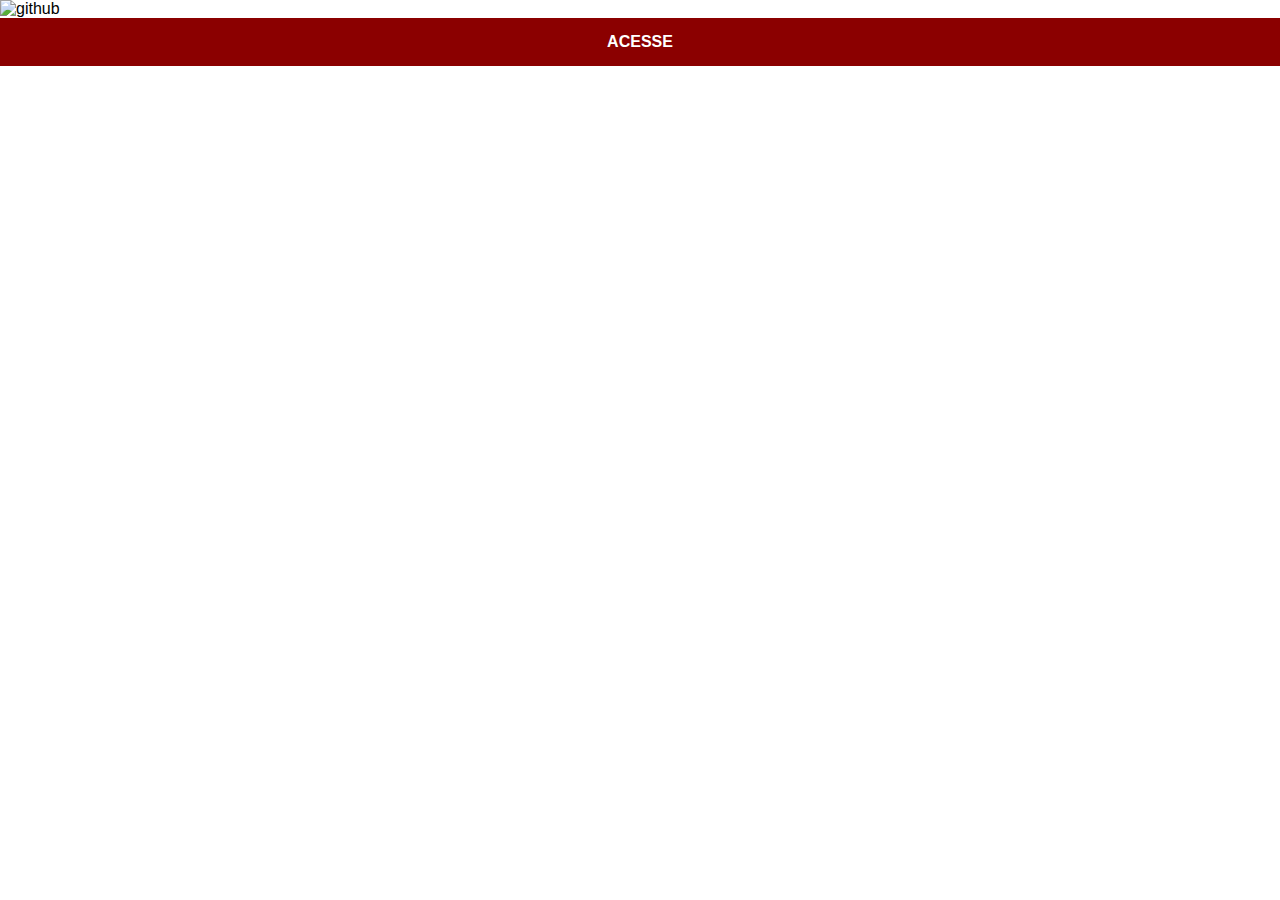
==== github.html @ e362dabf "Atualizando pastas" ====
<!DOCTYPE html>
<html lang="PT-BR">
<head>
    <meta charset="UTF-8">
    <meta http-equiv="X-UA-Compatible" content="IE=edge">
    <meta name="viewport" content="width=device-width, initial-scale=1.0">
    <title>Github</title>
</head>
<link rel="stylesheet" href="estilos-social/style.css">

<body>
    <img src="" alt="github">
    <a href="https://github.com/Felipegpd12" target="_blank">ACESSE</a>
</body>
</html>
---- estilos-social/style.css ----
@charset "UTF-8";

    *{
    margin: 0px;
    padding: 0px;
    font-family: Arial, Helvetica, sans-serif;
    }
    ::-webkit-scrollbar{
        width: 0px;
        height: 0px;
    }

    img{
        width: 280px;
        margin-bottom: -3px;
    }
    a {
        display: block;
        background-color: darkred;
        color:white;
        text-align: center;
        font-weight: bolder;
        text-decoration: none;
        padding: 15px;
    }
    a:hover{
        background-color: red;
    }
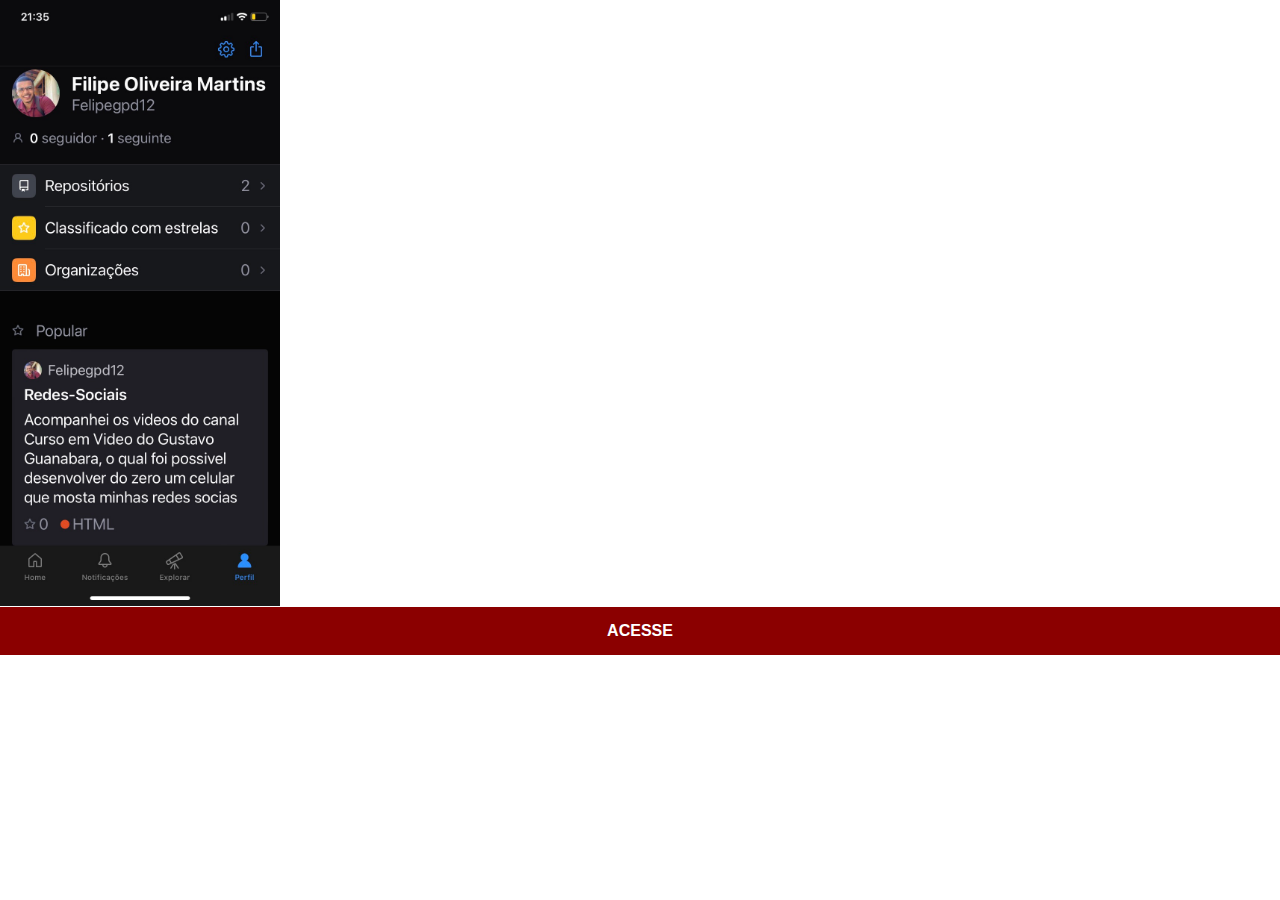
==== commit 8d5adbb9: "Tela do github" ====
--- a/github.html
+++ b/github.html
@@ -9,7 +9,7 @@
 <link rel="stylesheet" href="estilos-social/style.css">
 
 <body>
-    <img src="" alt="github">
+    <img src="imagens/tela-do-github.jpg" alt="github">
     <a href="https://github.com/Felipegpd12" target="_blank">ACESSE</a>
 </body>
 </html>